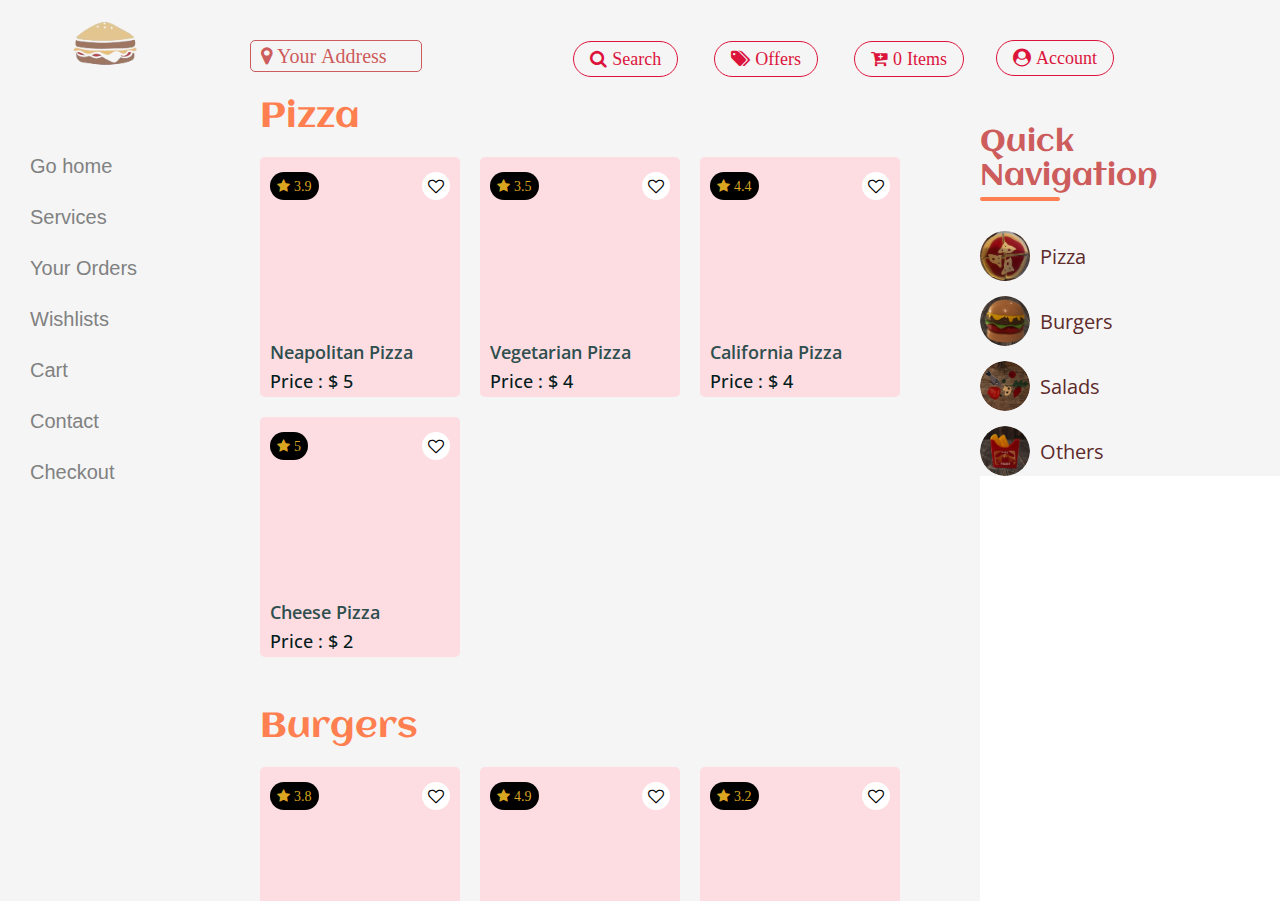
==== index.html @ e23846ea "Add files via upload" ====
<!DOCTYPE html>
<html lang="en">
<head>
    <meta charset="UTF-8">
    <meta http-equiv="X-UA-Compatible" content="IE=edge">
    <meta name="viewport" content="width=device-width, initial-scale=1.0,viewport-fit=cover">
    <title>Food Website</title>
    <link rel="stylesheet" href="/index.css">
    <link rel="stylesheet" href="https://cdnjs.cloudflare.com/ajax/libs/font-awesome/4.7.0/css/font-awesome.min.css">
</head>
<body>

    <!-- desktop view -->

    <section class="flex flex-col-reverse min-h-screen">
        <div class="panel flex flex-wrap mx-auto gap-2 pb-3">
        </div>
    </section>

    <div class="container" id="container">
        <div id="menu">
            <div class="title">
                <img src="foodie_hunter.png" alt="">
            </div>
            <div class="menu-item">
                <a href="index.html">Go home</a>
                <a href="#">Services</a>
                <a href="your-orders.html">Your Orders</a>
                <a href="#">Wishlists</a>
                <a href="#">Cart</a>
                <a href="#">Contact</a>
                <a href="#">Checkout</a>
            </div>

            
        </div>

        <div id="food-container">
            <div id="header">
                <div class="add-box">
                    <i class="fa fa-map-marker your-address" id="add-address"> Your Address</i>
                </div>
                <div class="util">
                    <i class="fa fa-search"> Search</i>
                    <i class="fa fa-tags"> Offers</i>
                    <i class="fa fa-cart-plus" id="cart-plus"> 0 Items</i>
                </div>
            </div>
            <div id="food-items" class="d-food-items">
                <div id="Pizza" class="d-Pizza">
                    <p id="category-name">Pizza</p>    
                </div>

                <div id="Burgers" class="d-Burgers">
                    <p id="category-name">Burgers</p>    
                </div>

                <div id="Salads" class="d-Salads">
                    <p id="category-name">Salads </p>
                </div>


                <div id="Others" class="d-Others">
                    <p id="category-name">Others </p> 
                </div>

            </div>

            <div id="cart-page" class="cart-toggle">
                <p id="cart-title">Cart Items</p>
                <p id="m-total-amount">Total Amout : 100</p>
                <table>
                    <thead>
                        <td>Item</td>
                        <td>Name</td>
                        <td>Quantity</td>
                        <td>Price</td>
                    </thead>
                    <tbody id="table-body">
                        
                    </tbody>
                </table>
                <div class="btn-box">
                    <a href="final.html">
                    <button  class="cart-btn" id="main-checkout" disabled>Checkout</button>
                    <a>
                </div>
            </div>
        </div>

        <div id="cart">
            <div class="taste-header">
                <div class="user">
                    <i class="fa fa-user-circle" id="circle"> Account</i>
                    
                </div>
            </div>
            <div id="category-list">
                <p class="item-menu">Quick Navigation</p>
                <div class="border"></div>                
            </div>
            <div id="checkout" class="cart-toggle">
                <p id="total-item">Total Item : 5</p>
                <p id="total-price"></p>
                <p id="delievery">Free delievery</p>
                <button class="cart-btn" id="checkout-right">I am not a robot</button>
            </div>
        </div>

          
          



    <!-- mobile view -->
    <div id="mobile-view" class="mobile-view">
        <div class="mobile-top">
            <div class="logo-box">
                <img src="foodielogo.png" alt="" id="logo">
                <i class="fa fa-map-marker your-address" id="m-add-address"> Your Address</i>
            </div>
            <div class="top-menu">
                <i class="fa fa-search"></i>
                <i class="fa fa-tag"></i>
                <i class="fa fa-heart-o"></i>
                <i class="fa fa-cart-plus" id="m-cart-plus" onClick="sendNotification('error', 'New error alert!')" class="bg-red-500 hover:bg-red-700 text-white font-bold py-2 px-4 rounded self-bottom"></i>> 0</i>
            </div>
        </div>
        
        <div class="item-container">
            <div class="category-header" id="category-header">  
            </div>

            <div id="food-items" class="food-items">
                <div id="Pizza" class="m-Pizza">
                    <p id="category-name">Pizza</p>    
                </div>
                <div id="Burgers" class="m-Burgers">
                    <p id="category-name">Burgers</p>    
                </div>
                <div id="Salads" class="m-Salads">
                    <p id="category-name">Salads</p>
                </div>
                <div id="Others" class="m-Others">
                    <p id="category-name">Others</p> 
                </div>
            </div>            
        </div>

        <div class="mobile-footer">
            <p>Home</p>
            <p>Cart</p>
            <p>offers</p>
            <p>orders</p>
        </div>
    </div>
    <script src="/index.js" type="module"></script>
</body>
</html>
---- index.css ----
@import url('https://fonts.googleapis.com/css2?family=Open+Sans:wght@300&display=swap');

@import url('https://fonts.googleapis.com/css2?family=Aclonica&display=swap');

html{
    height: 100%;
}
body{
    margin: 0;
    padding: 0;
    box-sizing: border-box;
    font-family: 'Open Sans', sans-serif;
    height: 100%;
}

.center {
    margin: auto;
    width: 50%;
    border: 3px solid green;
    padding: 10px;
}

.container{
    display: grid;
    grid-template-columns: 250px 1fr 300px;
    min-height: 100vh;
    min-height: -webkit-fill-available;
    overflow: hidden;
}
#menu{
    background: whitesmoke;
}
.title{
    padding: 0 30px;
}
#menu img{
    width: 150px;
    height: 150px;
    border-radius: 50%;
    margin-top: -20px;
}
.title p{
    font-size: 40px;
    font-family: Verdana, Geneva, Tahoma, sans-serif;
    color: indianred;
    margin: 0;
}
.border{
    width: 80px;
    height: 4px;
    margin: 3px 0;
    margin-bottom: 30px;
    border-radius: 2px;
    background: coral;
}

.menu-item a{
    display: block;
    text-decoration: none;
    font-size: 20px;
    padding: 8px 30px;
    font-family: Verdana, Geneva, Tahoma, sans-serif;
    margin: 12px 0;
    color: rgb(128, 129, 129);
    font-weight: 300;
    
}
.menu-item a:hover{
    background: rgb(250, 212, 218);
}
#food-items{
    background: whitesmoke;
    overflow: auto;
    height: calc(100vh - 86px);
}
#header{
    display: flex;
    justify-content: space-between;
    align-items: center;
    padding-top: 40px;
    padding-bottom: 10px;
    position: sticky;
    top: 0;
    background: whitesmoke;
    z-index: 1;
}
::-webkit-scrollbar{
    display: none;
}
#header .address{
    font-size: 20px;
    
}
#map{
    font-size: 25px;
    color: red;
}
.your-address{
    border: 1px solid indianred;
    color: indianred;
    padding: 5px 10px;
    border-radius: 5px;
    width: 150px;
    overflow: hidden;
    white-space: nowrap;
    text-overflow: ellipsis;
    cursor: pointer;
}
.add-box i{
    font-size: 20px;
}

#header select{
    width: 150px;
    overflow: hidden;
    border: none;
    outline: none;
    background: none;
    color: rosybrown;
    padding: 0 5px;
}
.food-items{
    display: none;
}
.cart-toggle{
    display: block;
}
.util i,.user i{
    font-size: 18px;
    margin: 0 16px;
    border: 1px solid crimson;
    padding: 8px 16px;
    color: crimson;
    border-radius: 20px;
    cursor: pointer;
}
.util i:active{
    color: white;
    background: crimson;
}
#Pizza,#Salads,#Burgers,#vegetable,#Others,#south-indian{
    margin-top: 40px;   
}
#Salads #item-card,#vegetable #item-card{
    background: rgb(218, 253, 188);
}
#Others #item-card,#south-indian #item-card{
    background: rgb(221, 243, 243);
}
#category-name,.item-menu{
    margin: 10px;
    font-size: 35px;   
    color: coral;
    font-family: 'Aclonica', sans-serif;
}
#item-card{
    width: 180px;
    height: 220px;
    padding: 10px;
    margin: 10px;
    display: inline-block;
    border-radius: 5px;
    background: rgb(253, 221, 226);
    cursor: pointer;
    transition: 0.5s all step-end;
}
#item-card:hover img{
    transform: scale(1.2);
}
#card-top{
    display: flex;
    margin: 5px 0;
    justify-content: space-between;
}
#rating{
    padding: 7px;
    color: goldenrod;
    background: black;
    font-size: 14px;
    border-radius: 15px;
}
.fa-heart-o{
    padding: 6px;
    border-radius: 50%;
    background: white;
    cursor: pointer;
}
.toggle-heart{
background: orangered;
color: white; 
}
#item-card img{
    width: 120px;
    height: 120px;
    border-radius: 50%;
    margin: auto;
    display: block;
    margin-bottom: 15px;
    transition: 0.5s all ease-in-out;
}
#item-name{
    margin: 5px 0;
    font-weight: 600;
    color: darkslategray;
    font-size: 18px;
}
#item-price{
    margin: 0;
    color: rgb(2, 27, 27);
    font-weight: 500;
    font-size: 18px;
}

.food-items{
    display: none;
}
.cart-toggle{
    display: none;
}
#cart-page{
    background: white;
    margin: 40px 10px;
    margin-right: 50px;
    padding: 20px 30px;
    padding-bottom: 30px;
    position: relative;
}
#cart-title{
    font-size: 35px;
    margin: 0;
    color: indianred;
}
#cart-page table{
    width: 100%;
    margin-top: 20px;
    text-align: center;
}
#cart-page table thead td{
    font-size: 25px;
    padding-bottom: 10px;
}

.cart-btn{
    outline: none;
    border: none;
    background: crimson;
    color: white;
    padding: 10px 25px;
    border-radius: 20px;
    font-size: 18px;
    text-transform: uppercase;
    bottom: 30px;
    margin: 15px 0;
    cursor: pointer;
}
#cart-page table tbody td{
    padding: 10px 0;
    font-size: 20px;
}
#cart-page table tbody button{
    outline: none;
    border: none;
    font-size: 16px;
    background: none;
    background: lightcoral;
    color: white;
    border-radius: 3px;
    cursor: pointer;
    margin: 0 5px;
}
#cart-page table tbody img{
    width: 75px;
    height: 75px;
    border-radius: 50%;
}
#checkout{
    text-align: center;
    margin: 40px auto;
    border-radius: 5px;
    background: white;
    padding: 10px 20px;
}
#checkout p{
    margin: 15px 0;
    float: left;
}
#total-price,#total-item{
    font-size: 25px;
    color: indianred;
}
#delievery{
    font-size: 20px;
    color: limegreen;
}
#cart{
    background: whitesmoke;
    padding-right: 30px;
    overflow-y: scroll;
}

.item-menu{
    margin: 0;
    font-size: 30px;
    margin-top: 40px;
    color: indianred;
    background: whitesmoke;
    
}
.list-card{
    display: flex;
    align-items: center;
    margin-top: 15px;
    border-radius: 25px;
    cursor: pointer;
    transition: 0.3s all ease-in-out;
}
.list-card:hover{
    background: rgb(255, 216, 222);
}
.list-card:hover img{
    transition: 0.5s all ease-in-out;
    transform: scale(1.2);
}
.list-card img{
    width: 50px;
    height: 50px;
    border-radius: 50%;
}
.list-name{
    font-size: 20px;
    margin: 0 10px;
    text-decoration: none;
    text-transform: capitalize;
    color: rgb(94, 43, 43);
}
.taste-header{
    padding-top: 40px;
    padding-bottom: 10px;
    position: sticky;
    top: 0;
    background: whitesmoke;
}
#mobile-view{
    display: none;
}
#Pizza{
    margin-top: 10px;
}
#m-total-amount{
    display: none;
}
@media screen and (max-width : 800px) and (-webkit-min-device-pixel-ratio: 2){
    .container{
        display: none;
    }
    #mobile-view{
        display: grid;
        grid-template-rows: 120px 1fr 50px;
        height: 100%;
        overflow: hidden;
        
        width: 100vw;
    }
    .mobile-top{
        padding: 5px 15px;
        background: white;
        z-index: 1;
    }
    .item-container{
        overflow-y: scroll;
    }
    .logo-box,.top-menu{
        display: flex;
        justify-content: space-between;
        align-items: center;
    }
    #logo{
        width: 90px;
        height: 70px;
    }
    .logo-box .your-address{
        font-size: 18px;
        width: 150px;
        color: crimson;
        text-transform: capitalize;
        white-space: nowrap;
        overflow: hidden;
        text-overflow: ellipsis;
    }
    .top-menu{

        color: indianred;
    }
    .top-menu i{
        font-size: 20px;
        cursor: pointer;
        padding: 12px 5px ;
        border-radius: 50%;
    }
    
    .m-cart-toggle{
        color: white;
        background: lightcoral;
    }
    .category-header{
        display: flex;
        width: 100vw;
        overflow-x: scroll;
        position: sticky;
        top: 0;
        background: white;
        z-index: 1;
        border-bottom: 1px solid rgb(219, 219, 219);
        margin: 0;
        transform: translateZ(0);
        -webkit-transform: translateZ(0);
    }
    .toggle-category{
        display: none;
        position: relative;
    }
    .list-card{
        margin: 0 10px;
        text-align: center;
    }
    .list-card img{
        width: 60px;
        height: 60px;
        border-radius: 50%;
    }
    .list-card:hover{
        background: none;
    }
    .list-card:hover img{
        transform: none;
        transition: none;
    }
    .list-name{
        margin: 5px 0;
        color: coral;
        width: max-content;
        font-size: 16px;
    }
    #food-items{        
        padding: 5px 10px;
    }

    .mobile-footer{
        display: flex;
        justify-content: space-between;
        align-items: center;
        padding: 5px 15px;
        background: white;
        border-top: 1px solid rgb(219, 219, 219);
    }
    .mobile-footer{
        color: indianred;
        text-transform: uppercase;
        font-size: 16px;
        position: static;
    }
    #category-name{
        font-size: 25px;
        font-family: 'Aclonica', sans-serif;
    }
    #item-card{
        width: 150px;
        height: 200px;
    }
    #item-card img{
        width: 100px;
        height: 100px;
    }
    #item-name,#item-price{
        font-size: 16px;
    }
    .list-card{
        flex-direction: column;
    }
    #cart-page{
        margin: 3px 0;
        padding: 10px 5px;
        padding-bottom: 30px;
        border-top: 1px solid rgb(219, 219, 219);
    }
    #cart-page table thead td{
        font-size: 20px;
    }
    #cart-page table tbody td{
        font-size: 18px;
    }
    #cart-page table tbody img{
        width: 60px;
        height: 60px;
    }
    #cart-title{
        font-size: 25px;
        display: inline-block;
        font-family: 'Aclonica', sans-serif;
    }
    #m-total-amount{
        display: inline-block;
        color: lightcoral;
        padding: 5px 10px;
        margin: 0;
        border:  1px solid lightcoral;
        float: right;
    }
    .cart-btn{
        font-size: 14px;
        background: lightcoral;
        padding: 8px 15px;
        margin: auto;
    }
    .btn-box{
        text-align: center;
    }
    
}

@media screen and (max-width : 400px) and (-webkit-min-device-pixel-ratio: 2){
    #mobile-view{
        min-height: -webkit-fill-available;
    }
    #item-card{
        height: 200px;
        width: 140px;
    }
    #food-items{
        padding: 0;
    }
}

/* Add styles for the orders page */
#orders-page {
    padding: 20px;
}

.order-box {
    background: #f0f0f0;
    border-radius: 5px;
    margin-bottom: 20px;
    padding: 15px;
    box-shadow: 0 0 10px rgba(0, 0, 0, 0.1);
}

.order-header {
    display: flex;
    justify-content: space-between;
    margin-bottom: 10px;
}

.order-id, .order-date {
    font-weight: bold;
}

.order-details {
    font-size: 18px;
}

.order-details p {
    margin: 5px 0;
}

.order-details ul {
    margin: 10px 0;
    padding-left: 20px;
}

.order-details ul li {
    list-style-type: none;
}

@media screen and (max-width: 800px) {
    .container {
        display: none;
    }
    #mobile-view {
        display: grid;
        grid-template-rows: 120px 1fr 50px;
        height: 100%;
        overflow: hidden;
        width: 100vw;
    }
    /* Additional mobile styles if needed */
}

@media screen and (max-width: 400px) {
    /* Additional styles for smaller mobile screens if needed */
}

#main-checkout {
    display: none;
}

.cart-btn{
    background-color: rgb(77, 106, 201);
}
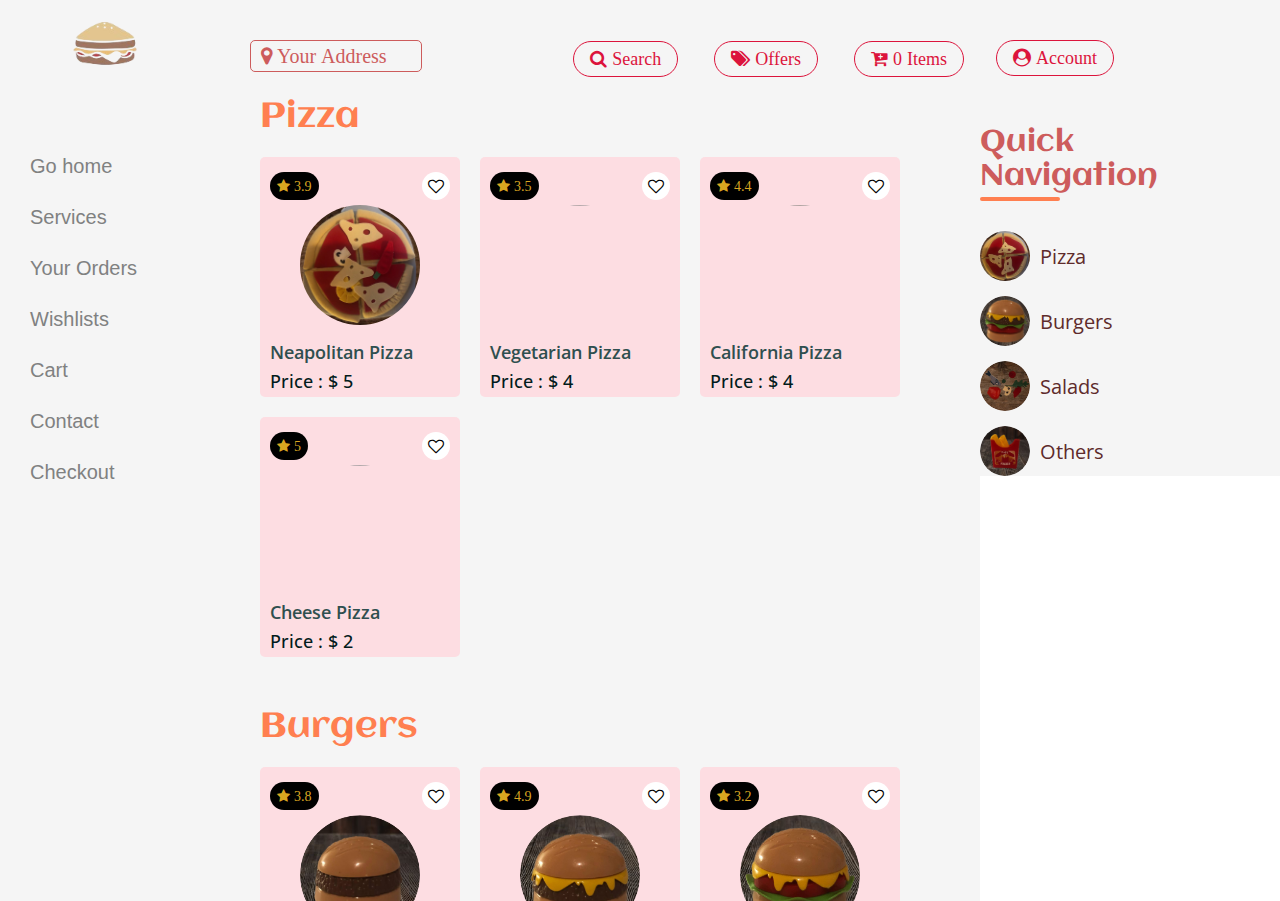
==== commit bb89831f: "Update index.html" ====
--- a/index.html
+++ b/index.html
@@ -5,7 +5,7 @@
     <meta http-equiv="X-UA-Compatible" content="IE=edge">
     <meta name="viewport" content="width=device-width, initial-scale=1.0,viewport-fit=cover">
     <title>Food Website</title>
-    <link rel="stylesheet" href="/index.css">
+    <link rel="stylesheet" href="index.css">
     <link rel="stylesheet" href="https://cdnjs.cloudflare.com/ajax/libs/font-awesome/4.7.0/css/font-awesome.min.css">
 </head>
 <body>
@@ -154,6 +154,6 @@
             <p>orders</p>
         </div>
     </div>
-    <script src="/index.js" type="module"></script>
+    <script src="index.js" type="module"></script>
 </body>
 </html>
